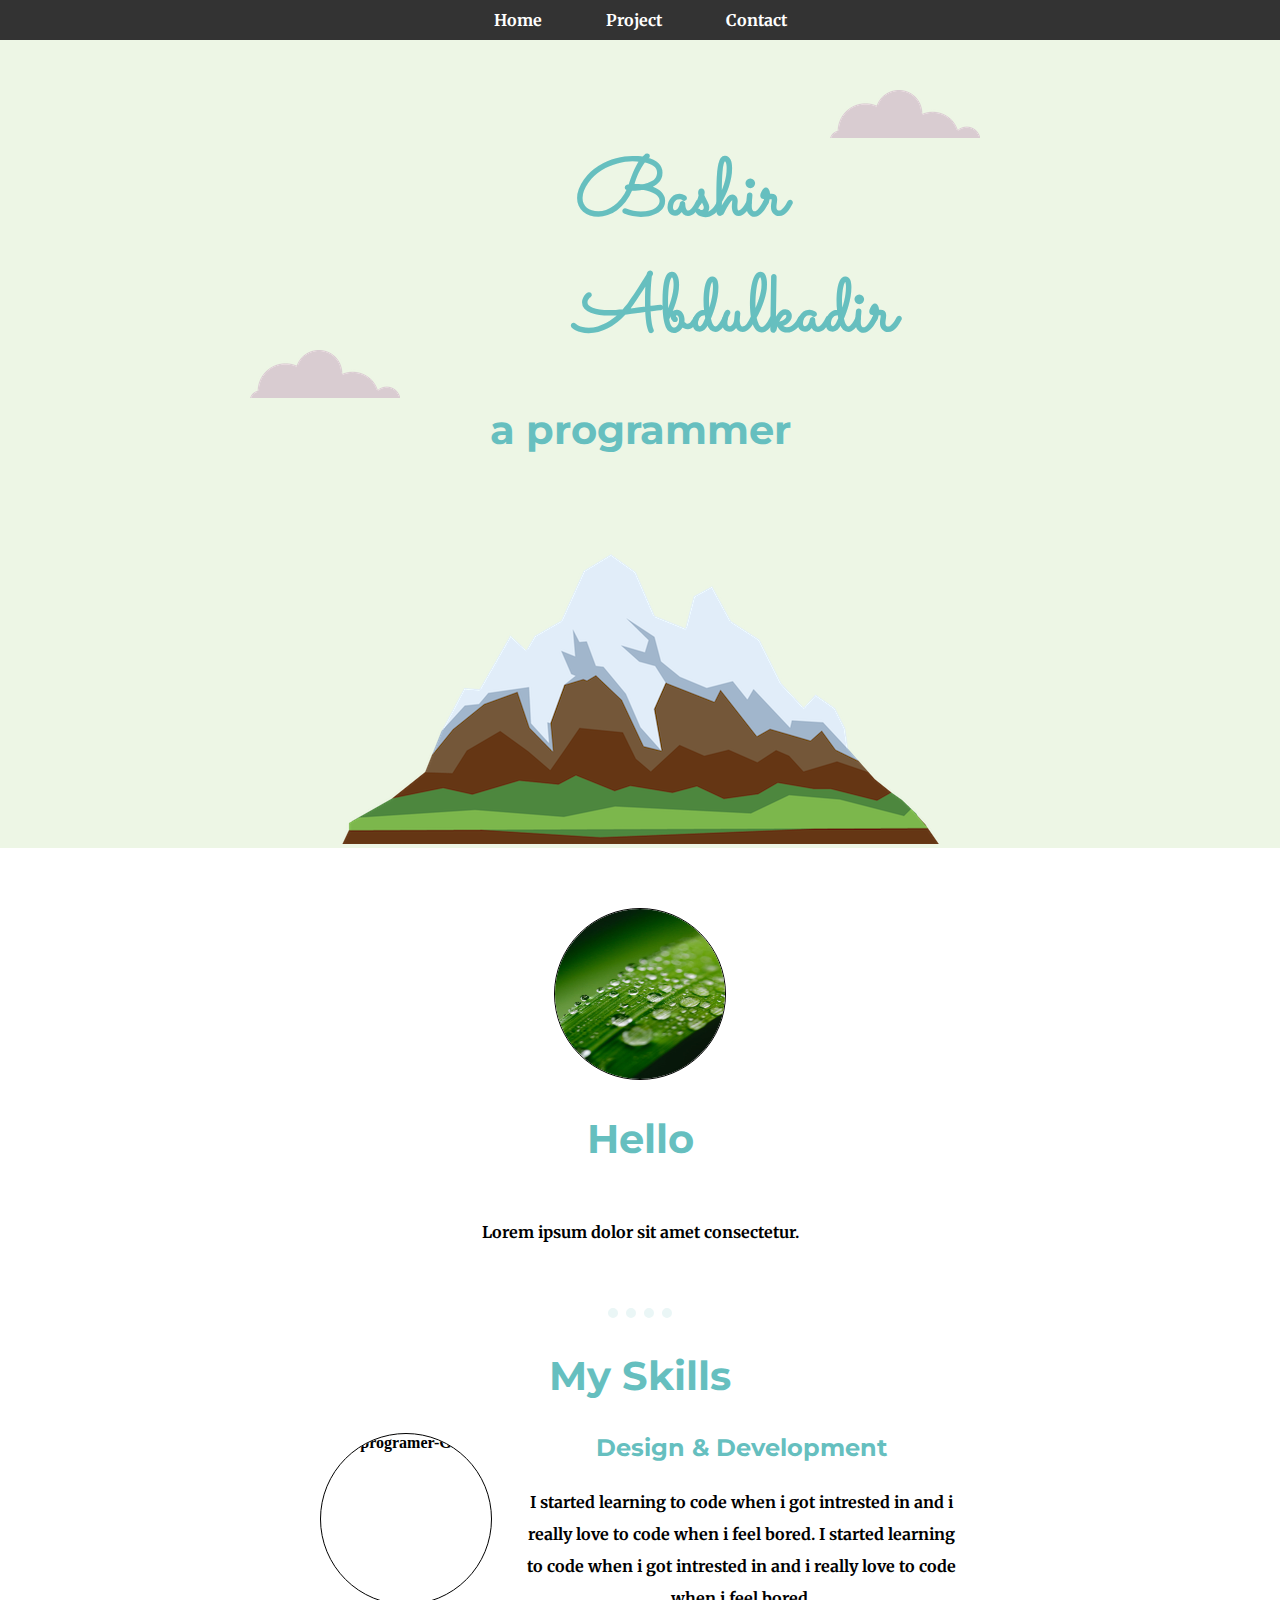
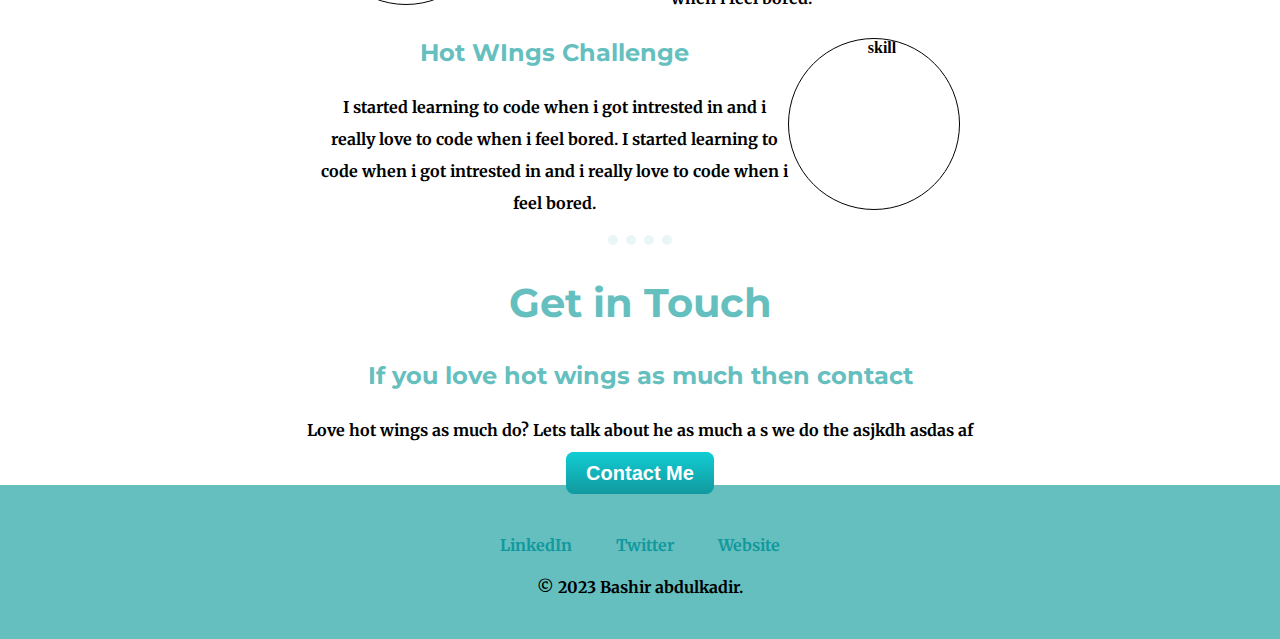
==== index.html @ d48af5b2 "Add files via upload" ====
<!DOCTYPE html>
<html lang="en">

<head>
    <meta charset="UTF-8">
    <meta http-equiv="X-UA-Compatible" content="IE=edge">
    <meta name="viewport" content="width=device-width, initial-scale=1.0">
    <link rel="stylesheet" href="css/styles.css">
    <link rel="preconnect" href="https://fonts.googleapis.com">
    <link rel="preconnect" href="https://fonts.gstatic.com" crossorigin>
    <link
        href="https://fonts.googleapis.com/css2?family=Merriweather:wght@300&family=Montserrat&family=Sacramento&display=swap"
        rel="stylesheet">
    <title>Personal Portfolio</title>
</head>

<body>
    <!-- Navbar -->
    <nav class="navbar">
        <ul class="navbar-list">
            <li class="navbar-item"><a href="/index.html">Home</a></li>
            <li class="navbar-item"><a href="/project.html">Project</a></li>
            <li class="navbar-item"><a href="/contact.html">Contact</a></li>
        </ul>
    </nav>

    <div class="top-container">
        <img class="top-cloud" src="imgs/cloud.png" alt="cloud">
        <h1>Bashir Abdulkadir</h1>
        <h2>a programmer</h2>
        <img class="bottom-cloud" src="imgs/cloud.png" alt="cloud">
        <img class="mountain" src="imgs/mountain.png" alt="mountain">
    </div>
    <!-- Skills -->
    <div class="middle-container">
        <img class="me" src="imgs/user.jpg" alt="user">
        <h2>Hello</h2>
        <p class="intro">Lorem ipsum dolor sit amet consectetur.</p>
        <hr>
        <div class="my-skills">
            <h2>My Skills</h2>
            <div class="skill-row">
                <img class="programmer"
                    src="https://media3.giphy.com/media/jRf5fsn8G6YaogAWxn/giphy.gif?cid=ecf05e47nvyxtmzjinbj0z3xyrdarm1b5mh83fat2r3kfpki&rid=giphy.gif&ct=s"
                    alt="programer-GIF">
                <h3>Design & Development</h3>
                <p>I started learning to code when i got intrested in and i really love to code when i feel bored. I
                    started learning to code when i got intrested in and i really love to code when i feel bored.</p>
            </div>
            <div class="skill-row">
                <img class="skill"
                    src="https://media0.giphy.com/media/lnIfDxGkt2t6L3KmgG/giphy.gif?cid=ecf05e47104px43xzsd91s3ftg4lej6mop4u0rouoq143owx&rid=giphy.gif&ct=s"
                    alt="skill">
                <h3>Hot WIngs Challenge</h3>
                <p>I started learning to code when i got intrested in and i really love to code when i feel bored. I
                    started learning to code when i got intrested in and i really love to code when i feel bored.</p>
            </div>
        </div>
        <hr>
        <!-- Contact me -->
        <div class="contact-me">
            <h2>Get in Touch</h2>
            <h3>If you love hot wings as much then contact</h3>
            <p>Love hot wings as much do? Lets talk about he as much a s we do the asjkdh asdas af</p>
            <a class="btn" href="./contact.html">Contact Me</a>
        </div>
    </div>
    <!-- Footer -->
    <div class="bottom-container">
        <a class="footer-link" href="https://www.linkedin.com/">LinkedIn</a>
        <a class="footer-link" href="https://twitter.com/">Twitter</a>
        <a class="footer-link" href="https://www.appbrewery.co/">Website</a>
        <p>© 2023 Bashir abdulkadir.</p>
    </div>
    </div>
</body>

</html>
---- css/styles.css ----
body {
  margin: 0;
  text-align: center;
  font-size: 1em;
  font-weight: bold;
}
p {
  line-height: 2;
  font-family: "Merriweather", serif;
}
h1 {
  color: #66bfbf;
  margin: 0 auto;
  margin-top: 50 auto;
  font-family: "Sacramento", cursive;
  font-size: 5rem;
  font-weight: bold;
  width: 10%;
}
h2 {
  color: #66bfbf;
  font-family: "Montserrat", sans-serif;
  font-size: 2.5rem;
  font-weight: bold;
}
h3 {
  color: #66bfbf;
  font-family: "Montserrat", sans-serif;
  font-size: 1.5rem;
  font-weight: bold;
}
hr {
  margin-left: 20em;
  margin-bottom: 1em;
  margin: 0 auto;
  border-style: none;
  border-top-style: dotted;
  border-color: #eaf6f6;
  border-width: 10px;
  width: 5%;
}
a {
  font-family: "Merriweather", serif;
  color: #11999e;
  margin: 10px 20px;
  text-decoration: none;
}
a:hover {
  color: #eafafa;
}
/* Navbar styles */
.navbar {
  background-color: #333;
  color: #fff;
  padding: 10px 0;
}

.navbar-list {
  list-style: none;
  margin: 0;
  padding: 0;
  text-align: center;
}

.navbar-item {
  display: inline-block;
  margin-right: 20px;
}

.navbar-item:last-child {
  margin-right: 0;
}

.navbar-item a {
  text-decoration: none;
  color: #fff;
  font-weight: bold;
}

.navbar-item a:hover {
  text-decoration: underline;
}

.top-container {
  background-color: #edf6e5;
  padding-top: 100px;
  position: relative;
}
.top-cloud {
  position: absolute;
  right: 300px;
  top: 50px;
}
.bottom-cloud {
  position: absolute;
  left: 250px;
  bottom: 450px;
}
.middle-container {
  padding-top: 60px;
  display: flex;
  flex-direction: column;
  justify-content: center;
  align-items: center;
}
.me {
  border-radius: 50%;
  height: 170px;
  width: 170px;
  border: 1px solid;
}
.intro {
  width: 40%;
  margin: 20px auto 60px auto;
}

.programmer {
  border-radius: 50%;
  height: 170px;
  width: 170px;
  border: 1px solid;
  float: left;
  margin-right: 30px;
}
.skill {
  border-radius: 50%;
  height: 170px;
  width: 170px;
  border: 1px solid;
  float: right;
}
.skill-row {
  width: 50%;
  margin: 0 auto;
}
.contact-me {
  margin: 0 auto;
}
.btn {
  background: #11cdd4;
  background-image: -webkit-linear-gradient(top, #11cdd4, #11999e);
  background-image: -moz-linear-gradient(top, #11cdd4, #11999e);
  background-image: -ms-linear-gradient(top, #11cdd4, #11999e);
  background-image: -o-linear-gradient(top, #11cdd4, #11999e);
  background-image: linear-gradient(to bottom, #11cdd4, #11999e);
  -webkit-border-radius: 8;
  -moz-border-radius: 8;
  border-radius: 8px;
  font-family: Arial;
  color: #ffffff;
  font-size: 20px;
  padding: 10px 20px 10px 20px;
  text-decoration: none;
}
.bottom-container {
  background-color: #66bfbf;
  padding: 50px 0 20px;
}
.copyright {
  color: #eaf6f6;
  font-size: 0.75rem;
  margin: 20px 0px;
}

.project-container {
  display: flex;
  flex-wrap: wrap;
  justify-content: space-around;
  margin: 20px;
}

.project {
  background-color: #fff;
  border-radius: 10px;
  width: calc(33.33% - 40px);
  margin: 20px;
  padding: 20px;
  box-shadow: 0px 4px 8px rgba(0, 0, 0, 0.2);
  text-align: left;
  display: flex;
  flex-direction: column;
}

.project-image {
  max-width: 100%;
  border-radius: 10px;
  margin-bottom: 10px;
}

.project-title {
  color: #11999e;
  font-size: 1.5rem;
  margin: 0;
}

.project-description {
  font-size: 1rem;
  flex-grow: 1;
}

/* Contact form styles */
.contact-form {
  background-color: #fff;
  border-radius: 10px;
  width: 50%;
  margin: 20px auto;
  padding: 20px;
  box-shadow: 0px 4px 8px rgba(0, 0, 0, 0.2);
}

.contact-form label {
  display: block;
  font-weight: bold;
  margin-bottom: 10px;
}

.contact-form input[type="text"],
.contact-form input[type="email"],
.contact-form textarea {
  width: 100%;
  padding: 12px;
  margin-bottom: 20px;
  border: 2px solid #ccc;
  border-radius: 4px;
  font-family: "Merriweather", serif;
  font-size: 1rem;
}

.contact-form textarea {
  resize: vertical;
  height: 150px;
}

.contact-form button[type="submit"] {
  background: #11cdd4;
  background-image: -webkit-linear-gradient(top, #11cdd4, #11999e);
  background-image: -moz-linear-gradient(top, #11cdd4, #11999e);
  background-image: -ms-linear-gradient(top, #11cdd4, #11999e);
  background-image: -o-linear-gradient(top, #11cdd4, #11999e);
  background-image: linear-gradient(to bottom, #11cdd4, #11999e);
  -webkit-border-radius: 8;
  -moz-border-radius: 8;
  border-radius: 8px;
  font-family: Arial;
  color: #ffffff;
  font-size: 20px;
  padding: 10px 20px;
  text-decoration: none;
}
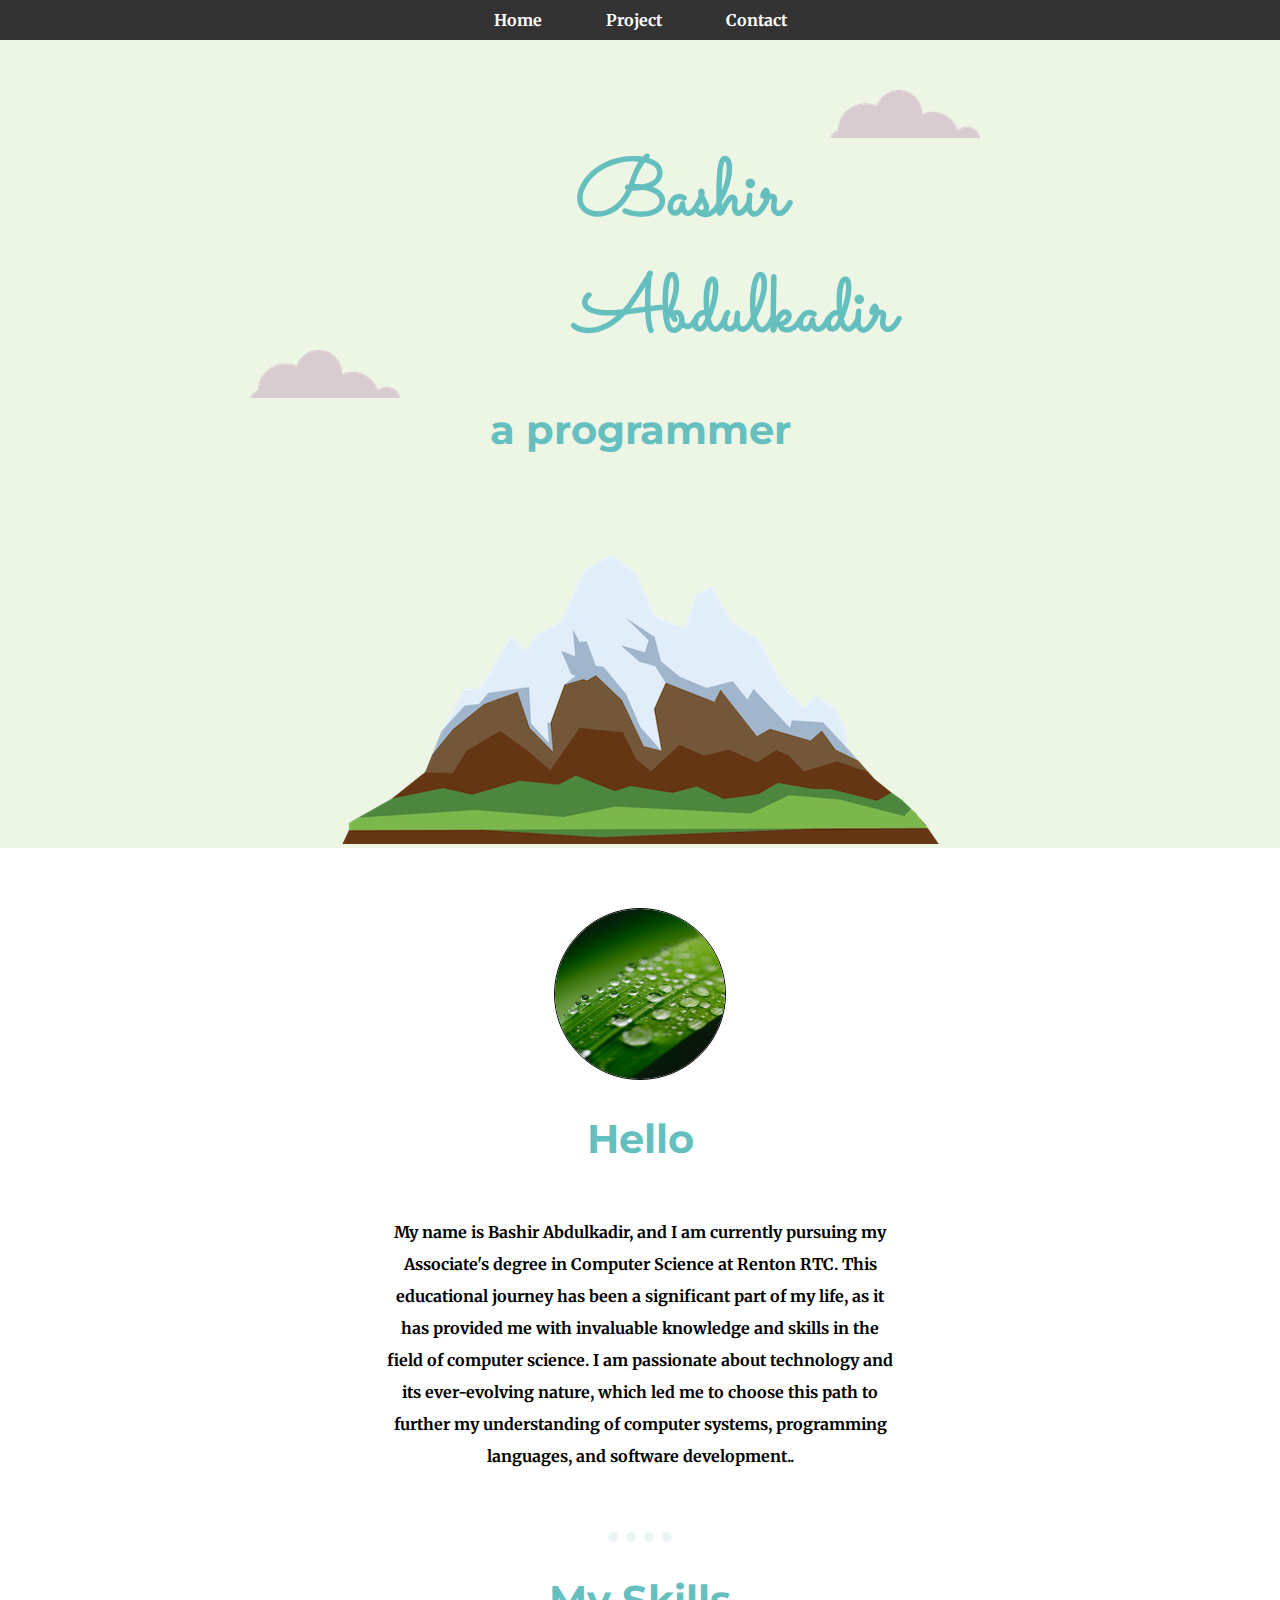
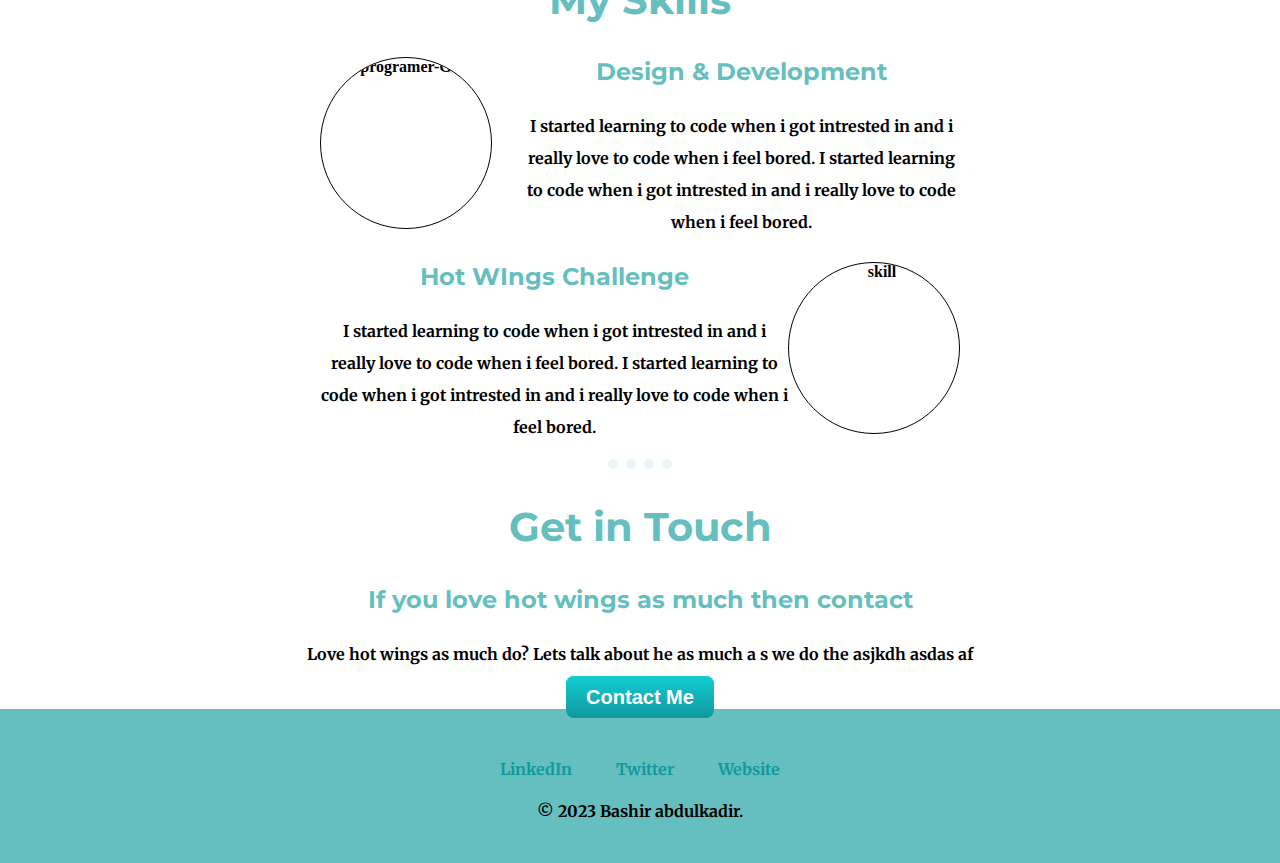
==== commit ab4558a7: "yes" ====
--- a/index.html
+++ b/index.html
@@ -35,7 +35,10 @@
     <div class="middle-container">
         <img class="me" src="imgs/user.jpg" alt="user">
         <h2>Hello</h2>
-        <p class="intro">Lorem ipsum dolor sit amet consectetur.</p>
+        <p class="intro">My name is Bashir Abdulkadir, and I am currently pursuing my Associate's degree in Computer Science at Renton RTC. 
+            This educational journey has been a significant part of my life, as it has provided me with invaluable knowledge and skills in the field of computer science. 
+            I am passionate about technology and its ever-evolving nature, which led me to choose this path to further my understanding of computer systems, programming languages, 
+            and software development..</p>
         <hr>
         <div class="my-skills">
             <h2>My Skills</h2>
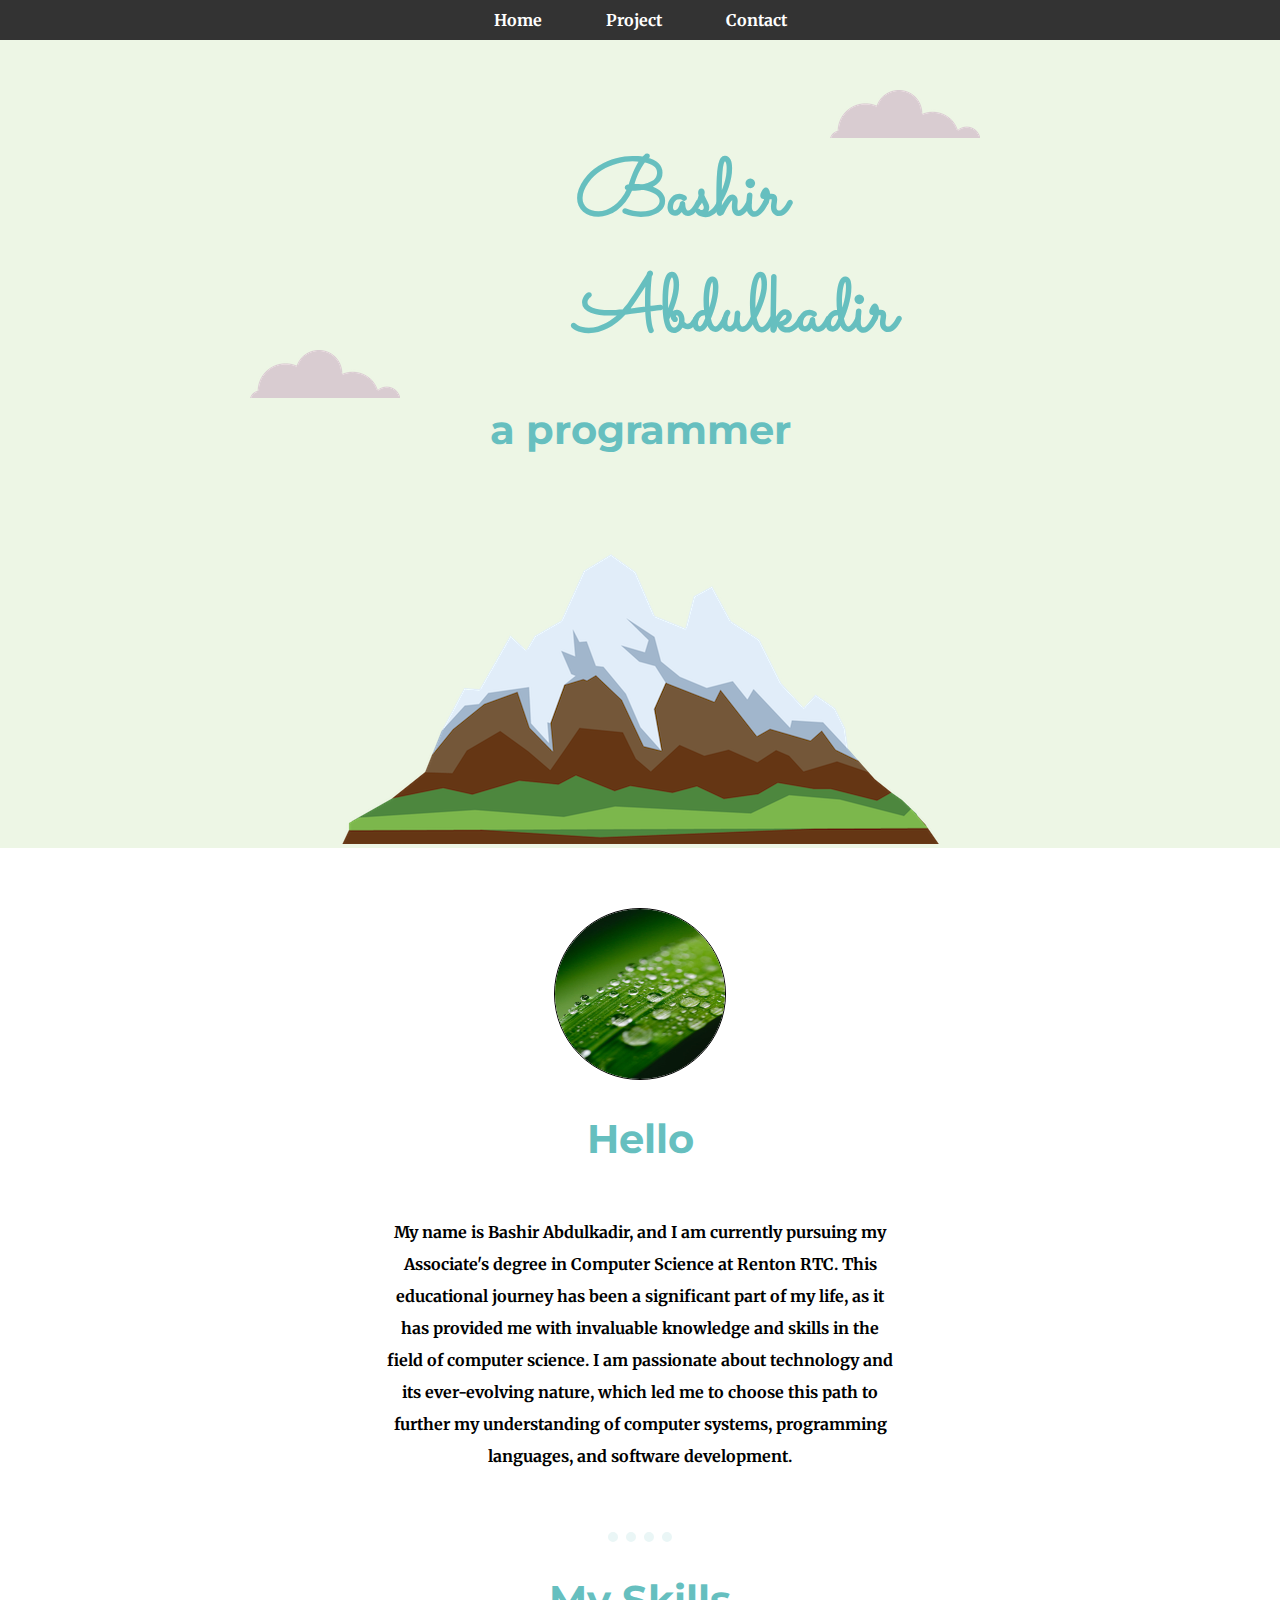
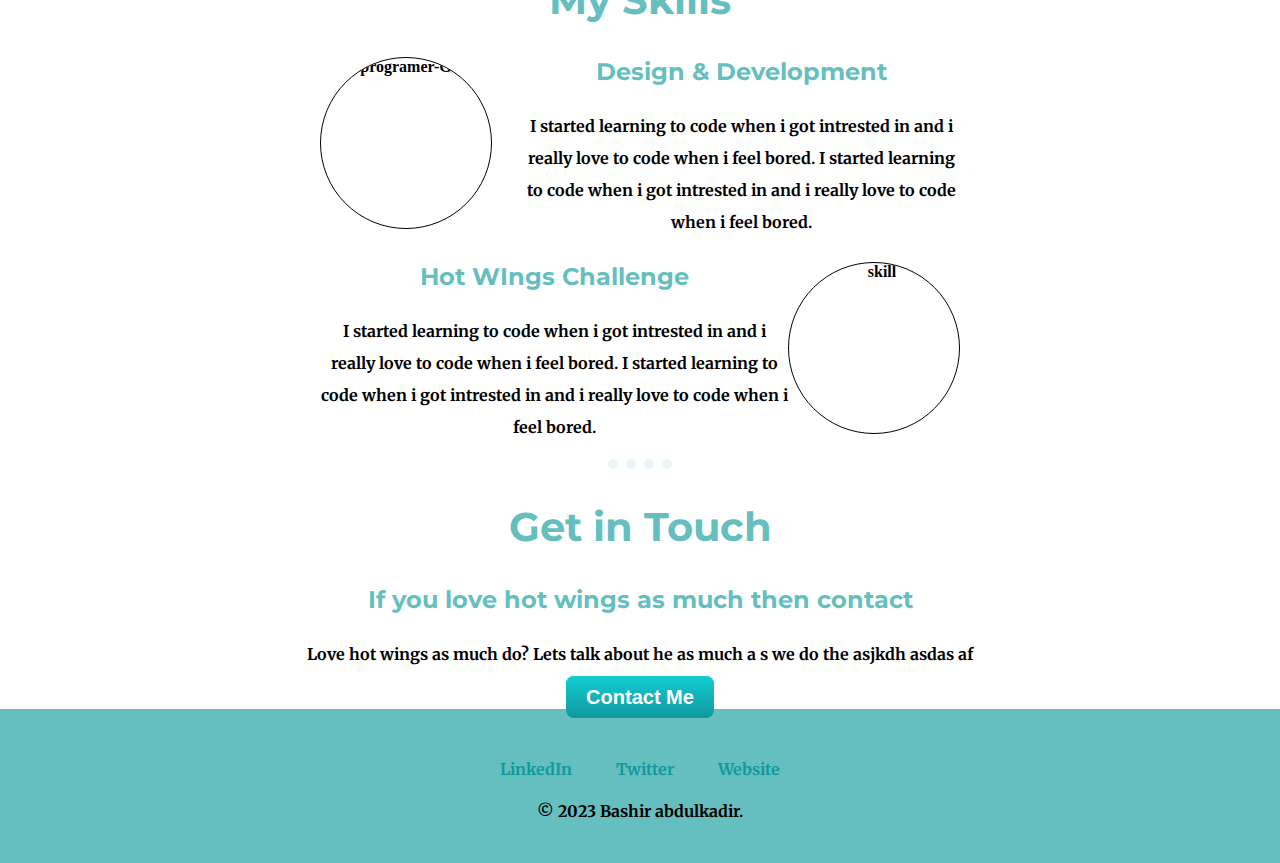
==== commit 9df694cf: "yes" ====
--- a/index.html
+++ b/index.html
@@ -38,7 +38,7 @@
         <p class="intro">My name is Bashir Abdulkadir, and I am currently pursuing my Associate's degree in Computer Science at Renton RTC. 
             This educational journey has been a significant part of my life, as it has provided me with invaluable knowledge and skills in the field of computer science. 
             I am passionate about technology and its ever-evolving nature, which led me to choose this path to further my understanding of computer systems, programming languages, 
-            and software development..</p>
+            and software development.</p>
         <hr>
         <div class="my-skills">
             <h2>My Skills</h2>
